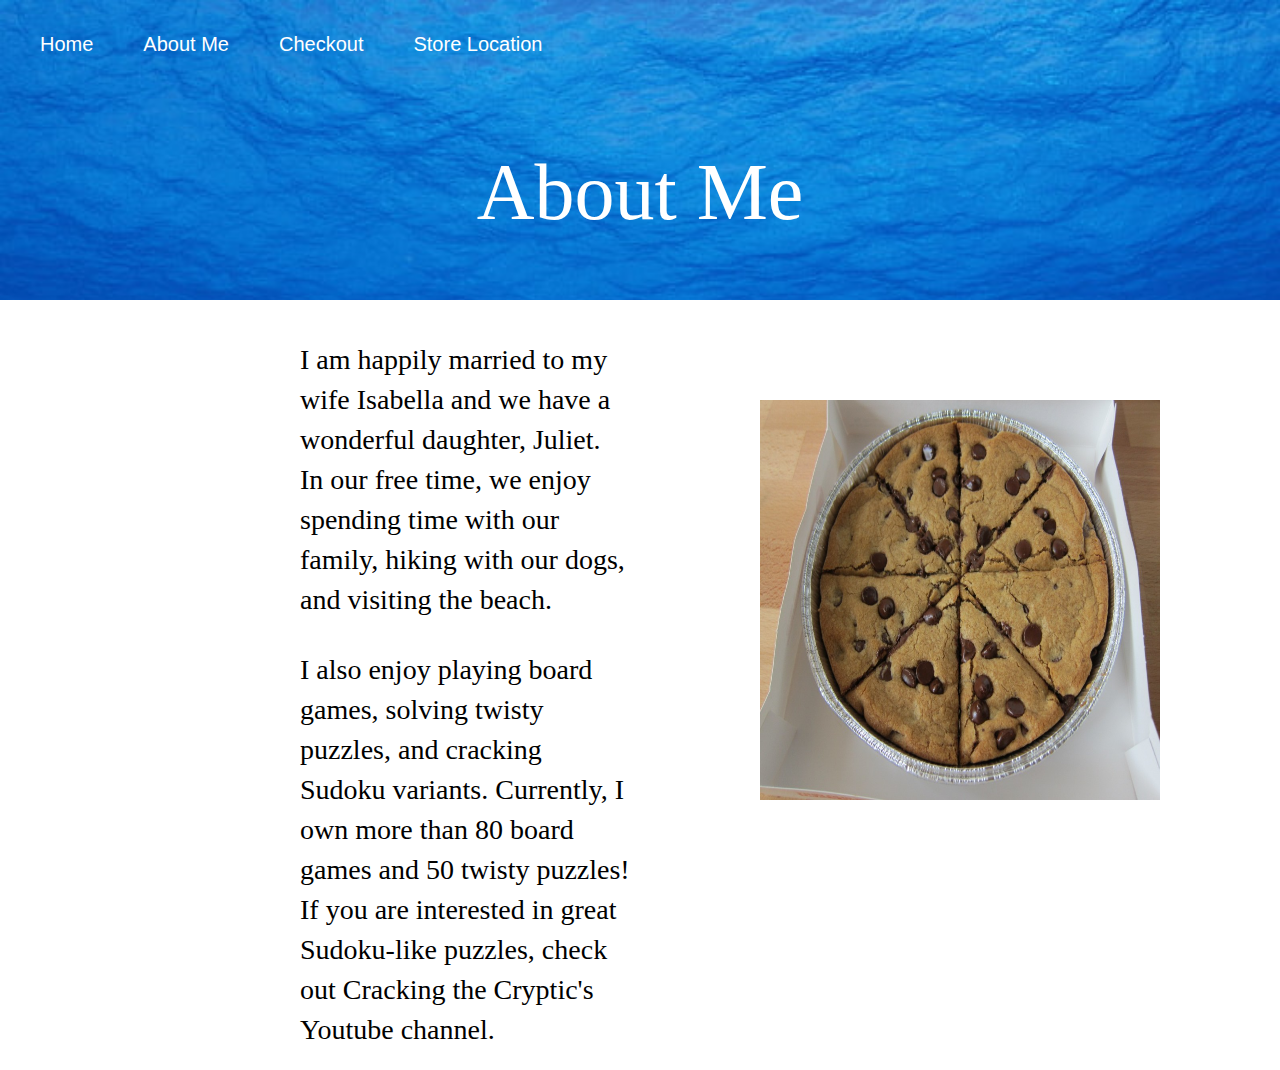
==== about_me.html @ 821636bc "Updated Website" ====
<!DOCTYPE html>
<html>
<head meta name="viewport” content="width=device-width, initial-scale=1.0″>
	<title>Home Page</title>

	<link rel="stylesheet" type="text/css" href="./css/style.css">

	<!-- Latest compiled and minified CSS -->
	<link rel="stylesheet" href="https://maxcdn.bootstrapcdn.com/bootstrap/3.3.7/css/bootstrap.min.css">

	<!-- jQuery library -->
	<script src="https://ajax.googleapis.com/ajax/libs/jquery/3.1.1/jquery.min.js"></script>

	<!-- Latest compiled JavaScript -->
	<script src="https://maxcdn.bootstrapcdn.com/bootstrap/3.3.7/js/bootstrap.min.js"></script>

	<meta charset="utf-8"> 

</head>
<body>
	<div class="page">
		<div id="header">
			<ul>
				<li><a href="./index.html">Home</a></li>
				<li><a href="./about_me.html">About Me</a></li>
				<li><a href="./checkout.html">Checkout</a></li>
				<li><a href="./storeLocation.html">Store Location</a></li>
			</ul>
			<br>
			<p>About Me</p>
			<br>
		</div>
		<div class="column left" style="margin-top: 30px">
		<p> I am happily married to my wife Isabella and we have a wonderful daughter, Juliet. In our free time, we enjoy spending time with our family, hiking with our dogs, and visiting the beach.</p>
			<br>
		<p>I also enjoy playing board games, solving twisty puzzles, and cracking Sudoku variants. Currently, I own more than 80 board games and 50 twisty puzzles! If you are interested in great Sudoku-like puzzles, check out Cracking the Cryptic's Youtube channel.</p>
		
		</div>

        <div class="column" style="margin-top: 100px;">
			<img src="./images/cookiePizza.jpg" alt="Photo of me", width = 400px, height = 400px>
		</div>
    </div>
	<div class="clear"></div>
</body>
</html>
---- css/style.css ----
p {
	font-size: 2em; /* 1.2 times larger than the current default size*/
	font-family: Didot, serif;
	margin: 10px;
	color: black;
}


.page {
	width: 100%;
	margin: auto;
}

#header {
	font-size: 15pt;
	
	position: relative;
	top: 0px;
	height: 300px;	
	background-image: url("../images/blue_sand.jpg");
	background-color: blue;
	background-size: cover;
	display: grid;
}

#header ul {
	display: inline;
	float:right;
	margin-right: 50px;
}

#header li {
	display: inline;
	float: left;
	margin-right: 50px;
	padding-top: 30px;
}

#header a {
	color: white;
	text-decoration: grey;
}

#header p {
	margin: auto;
	text-align: center;
	display: table-cell;  
	font-size: 4em;
	color: white;
	
}

.cart {
	height: 60px;
	width: 60px;
	float: right;
	margin-right: 10px;
}

.pizza {
	height: 250px;
	width: 250px;
	float: center;
	padding: 10px;
}

.column {
	width: 50%;
	float: left;
	text-align: center;
	display: block;
}

.right {
	text-align: left;
	padding: 10px;
	padding-right:  300px;
}

.left {
	text-align: left;
	padding: 10px;
	padding-left:  300px;
}

.column3 {
	width: 33%;
	float: left;
	text-align: center;
}

.column4 {
	width: 25%;
	float: left;
}


.clear {
	clear: both;
}


#footer ul {
	display: inline;
}

#footer li {
	display: inline;
	float: left;
	margin-right: 30px;
	padding-top: 30px;
}

#footer a {
	color: grey;
	text-decoration: none;
}

.orderButton {
	border-color: red;
}

.btn {
	 background-color: red !important;
}

.btn:hover {
	background-color: firebrick !important;
}
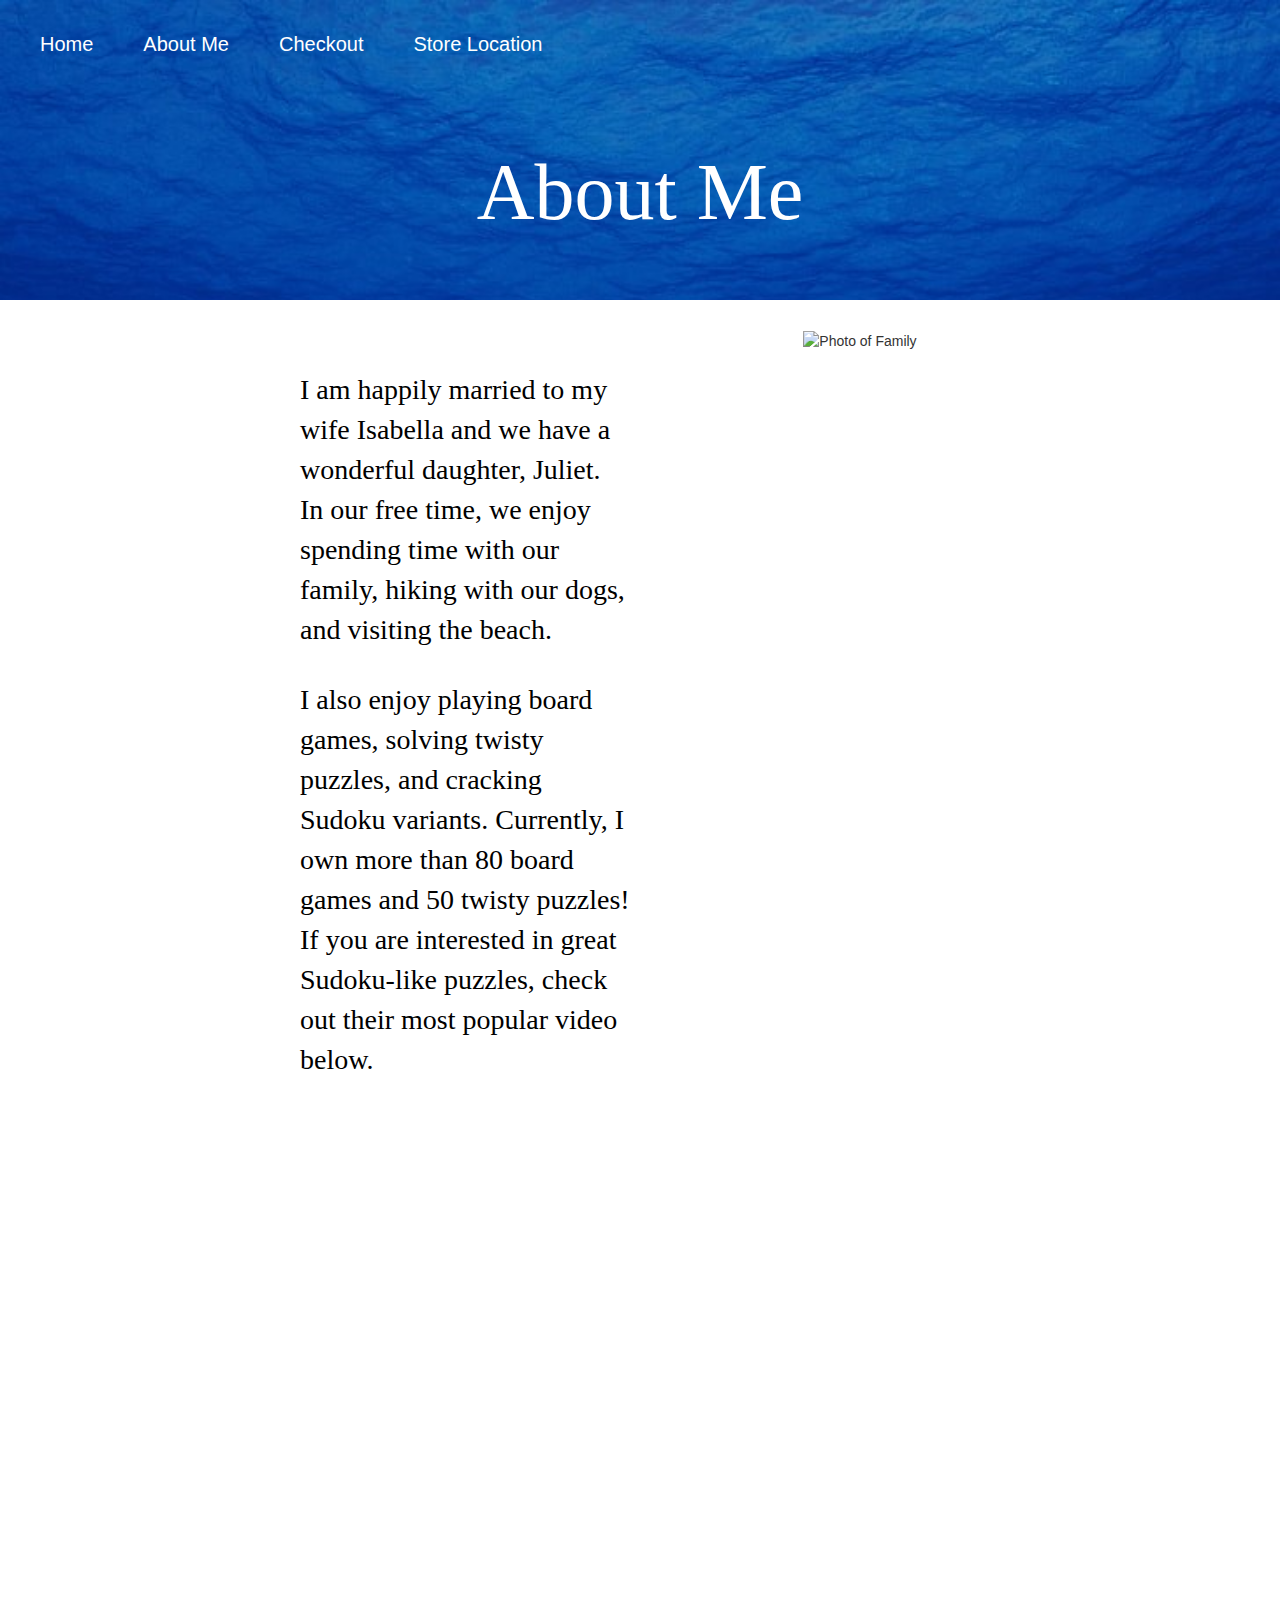
==== commit cefec9c1: "Updated About Me Page" ====
--- a/about_me.html
+++ b/about_me.html
@@ -30,17 +30,22 @@
 			<p>About Me</p>
 			<br>
 		</div>
-		<div class="column left" style="margin-top: 30px">
-		<p> I am happily married to my wife Isabella and we have a wonderful daughter, Juliet. In our free time, we enjoy spending time with our family, hiking with our dogs, and visiting the beach.</p>
-			<br>
-		<p>I also enjoy playing board games, solving twisty puzzles, and cracking Sudoku variants. Currently, I own more than 80 board games and 50 twisty puzzles! If you are interested in great Sudoku-like puzzles, check out Cracking the Cryptic's Youtube channel.</p>
-		
+		<div>
+			<div class="column left" style="margin-top: 60px">
+				<p> I am happily married to my wife Isabella and we have a wonderful daughter, Juliet. In our free time, we enjoy spending time with our family, hiking with our dogs, and visiting the beach.</p>
+					<br>
+				<p>I also enjoy playing board games, solving twisty puzzles, and cracking Sudoku variants. Currently, I own more than 80 board games and 50 twisty puzzles! If you are interested in great Sudoku-like puzzles, check out their most popular video below.</p>
+					<br>
+			</div>
+
+        	<div class="column" style="margin-top: 30px; padding-right: 200px">
+				<img src="./images/Family.JPEG" alt="Photo of Family", width = 600px, height = 500px>
+			</div>
 		</div>
-
-        <div class="column" style="margin-top: 100px;">
-			<img src="./images/cookiePizza.jpg" alt="Photo of me", width = 400px, height = 400px>
+		<div id="youtube">
+			<iframe  width="840" height="473" src="https://www.youtube.com/embed/hAyZ9K2EBF0?si=Q1rG1zR5ASnm2y2v" title="YouTube video player" frameborder="0" allow="accelerometer; autoplay; clipboard-write; encrypted-media; gyroscope; picture-in-picture; web-share" allowfullscreen></iframe>
 		</div>
-    </div>
-	<div class="clear"></div>
+	</div>
+<div class="clear"></div>
 </body>
 </html>--- a/css/style.css
+++ b/css/style.css
@@ -50,25 +50,12 @@
 	
 }
 
-.cart {
-	height: 60px;
-	width: 60px;
-	float: right;
-	margin-right: 10px;
-}
-
-.pizza {
-	height: 250px;
-	width: 250px;
-	float: center;
-	padding: 10px;
-}
-
 .column {
 	width: 50%;
 	float: left;
 	text-align: center;
 	display: block;
+	position: relative;
 }
 
 .right {
@@ -83,15 +70,11 @@
 	padding-left:  300px;
 }
 
-.column3 {
-	width: 33%;
-	float: left;
+#youtube {
 	text-align: center;
-}
-
-.column4 {
-	width: 25%;
-	float: left;
+	clear: both;
+	width: 100%;
+	padding: 50px;
 }
 
 
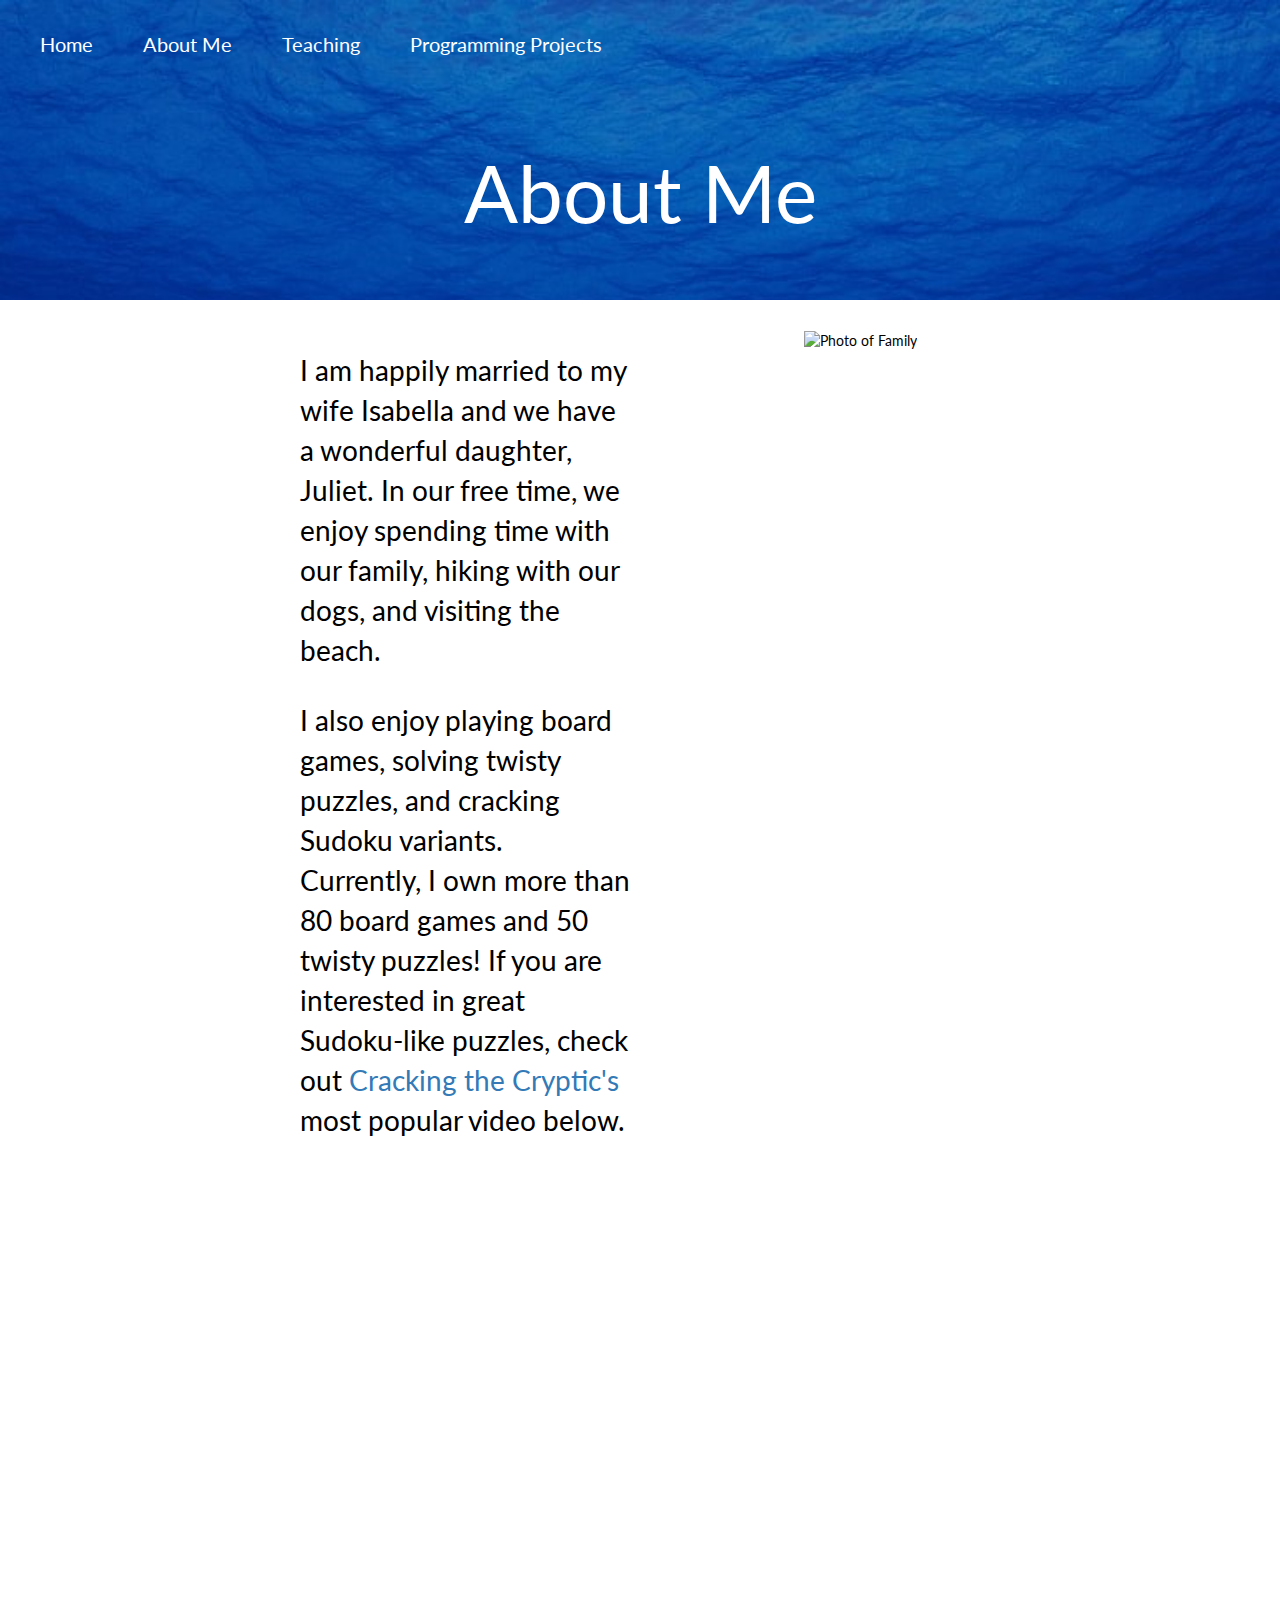
==== commit c5c5dc36: "Added Teaching and Programming Pages" ====
--- a/about_me.html
+++ b/about_me.html
@@ -1,45 +1,49 @@
 <!DOCTYPE html>
 <html>
-<head meta name="viewport” content="width=device-width, initial-scale=1.0″>
-	<title>Home Page</title>
-
-	<link rel="stylesheet" type="text/css" href="./css/style.css">
-
-	<!-- Latest compiled and minified CSS -->
-	<link rel="stylesheet" href="https://maxcdn.bootstrapcdn.com/bootstrap/3.3.7/css/bootstrap.min.css">
-
-	<!-- jQuery library -->
-	<script src="https://ajax.googleapis.com/ajax/libs/jquery/3.1.1/jquery.min.js"></script>
-
-	<!-- Latest compiled JavaScript -->
-	<script src="https://maxcdn.bootstrapcdn.com/bootstrap/3.3.7/js/bootstrap.min.js"></script>
-
-	<meta charset="utf-8"> 
-
-</head>
+	<head>
+		<meta name="viewport” content="width=device-width, initial-scale=1.0″>
+		
+		<title>Home Page</title>
+	
+		<link rel="stylesheet" type="text/css" href="./css/style.css">
+	
+		<!-- Latest compiled and minified CSS -->
+		<link rel="stylesheet" href="https://maxcdn.bootstrapcdn.com/bootstrap/3.3.7/css/bootstrap.min.css">
+	
+		<!-- jQuery library -->
+		<script src="https://ajax.googleapis.com/ajax/libs/jquery/3.1.1/jquery.min.js"></script>
+	
+		<!-- Latest compiled JavaScript -->
+		<script src="https://maxcdn.bootstrapcdn.com/bootstrap/3.3.7/js/bootstrap.min.js"></script>
+	
+		<meta charset="utf-8"> 
+	
+		<link href='https://fonts.googleapis.com/css?family=Lato:400,700' rel='stylesheet' type='text/css'>
+	
+	</head>
 <body>
 	<div class="page">
 		<div id="header">
 			<ul>
 				<li><a href="./index.html">Home</a></li>
 				<li><a href="./about_me.html">About Me</a></li>
-				<li><a href="./checkout.html">Checkout</a></li>
-				<li><a href="./storeLocation.html">Store Location</a></li>
+				<li><a href="./teaching.html">Teaching</a></li>
+				<li><a href="./programming.html">Programming Projects</a></li>
 			</ul>
 			<br>
 			<p>About Me</p>
 			<br>
 		</div>
 		<div>
-			<div class="column left" style="margin-top: 60px">
+			<div class="column left" style="margin-top: 40px">
 				<p> I am happily married to my wife Isabella and we have a wonderful daughter, Juliet. In our free time, we enjoy spending time with our family, hiking with our dogs, and visiting the beach.</p>
 					<br>
-				<p>I also enjoy playing board games, solving twisty puzzles, and cracking Sudoku variants. Currently, I own more than 80 board games and 50 twisty puzzles! If you are interested in great Sudoku-like puzzles, check out their most popular video below.</p>
+				<p>I also enjoy playing board games, solving twisty puzzles, and cracking Sudoku variants. Currently, I own more than 80 board games and 50 twisty puzzles! If you are interested in great Sudoku-like puzzles, check out <a href="https://www.youtube.com/c/CrackingTheCryptic" target="_blank">Cracking the Cryptic's</a> most popular video below.</p>
 					<br>
 			</div>
 
         	<div class="column" style="margin-top: 30px; padding-right: 200px">
-				<img src="./images/Family.JPEG" alt="Photo of Family", width = 600px, height = 500px>
+				<img src="./images/Family.JPEG" alt="Photo of Family", width = 650px, height = 500px>
 			</div>
 		</div>
 		<div id="youtube">
--- a/css/style.css
+++ b/css/style.css
@@ -1,19 +1,12 @@
-p {
-	font-size: 2em; /* 1.2 times larger than the current default size*/
-	font-family: Didot, serif;
-	margin: 10px;
-	color: black;
-}
-
-
 .page {
 	width: 100%;
 	margin: auto;
+	font-family: Lato;
+	color: black;
 }
 
 #header {
 	font-size: 15pt;
-	
 	position: relative;
 	top: 0px;
 	height: 300px;	
@@ -77,27 +70,44 @@
 	padding: 50px;
 }
 
+p {
+	font-size: 2em; 
+	margin: 10px;
+}
+
+#TeachingBody {
+	padding: 40px;
+	padding-left: 200px;
+}
+
+#TeachingBody a {
+	font-size: 2em;
+	text-decoration: underline;
+	color: rgb(68, 143, 230);
+}
+
+#TeachingBody li {
+	font-size: 1.5em;
+}
+
+#ProgrammingBody {
+	padding: 40px;
+	padding-left: 200px;
+}
+
+.heading {
+	font-weight: bold;
+	font-size: 2em;
+}
+
+
+
 
 .clear {
 	clear: both;
 }
 
 
-#footer ul {
-	display: inline;
-}
-
-#footer li {
-	display: inline;
-	float: left;
-	margin-right: 30px;
-	padding-top: 30px;
-}
-
-#footer a {
-	color: grey;
-	text-decoration: none;
-}
 
 .orderButton {
 	border-color: red;
